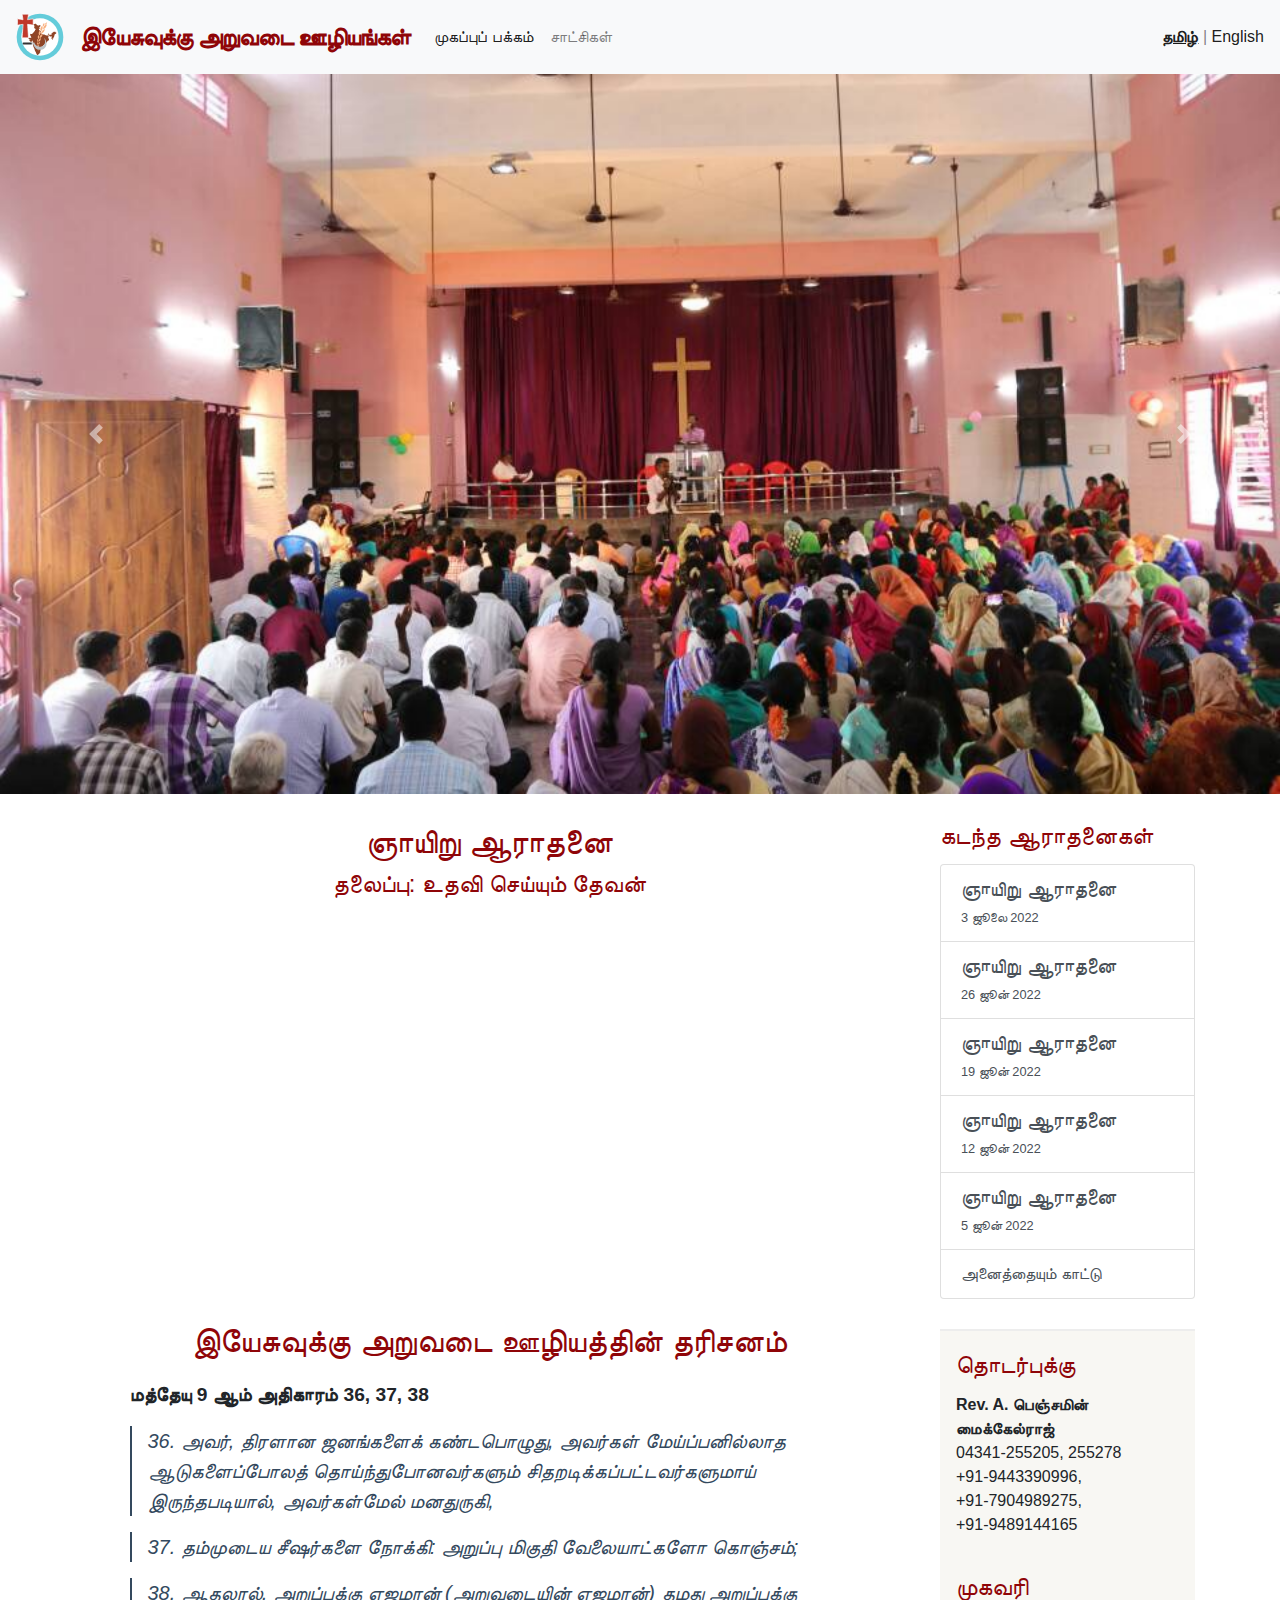
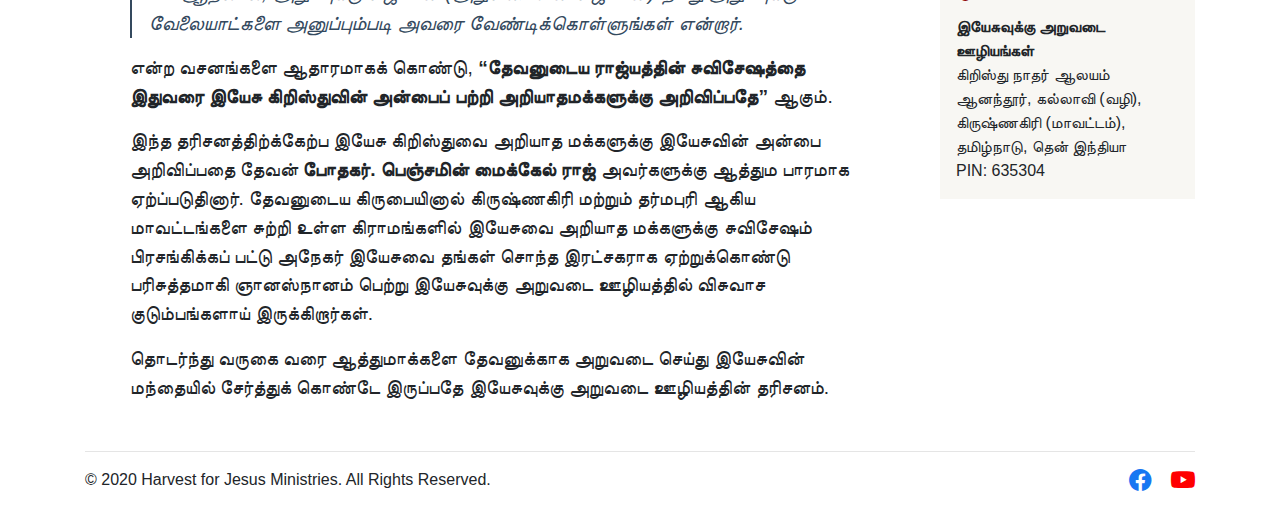
==== index.html @ 0d1222bb "Sunday Service" ====
<!DOCTYPE html>
<html lang="en">
	<head>
		<!-- Global site tag (gtag.js) - Google Analytics -->
		<script async src="https://www.googletagmanager.com/gtag/js?id=UA-161586996-2"></script>
		<script>
			window.dataLayer = window.dataLayer || [];
			function gtag() {
				dataLayer.push(arguments);
			}
			gtag("js", new Date());
			gtag("config", "UA-161586996-2");
		</script>
		<meta http-equiv="Content-Type" content="text/html; charset=utf-8" />
		<meta http-equiv="Cache-control" content="public" />
		<meta
			name="viewport"
			content="width=device-width, height=device-height, initial-scale=1.0, maximum-scale=1.0, user-scalable=0"
		/>
		<meta name="description" content="Harvest For Jesus Ministries." />
		<meta name="keywords" content="minimal game, html5 game, svg game" />
		<meta property="og:url" content="https://hfjministries.org" />
		<meta property="og:title" content="Harvest For Jesus Ministries" />
		<meta property="og:description" content="Harvest For Jesus Ministries." />
		<title>Harvest For Jesus Ministries</title>
		<link rel="stylesheet" href="/styles/bootstrap.min.css" />
		<script src="/scripts/jquery-3.4.1.slim.min.js"></script>
		<script src="/scripts/popper.min.js"></script>
		<script src="/scripts/bootstrap.min.js"></script>
		<link rel="stylesheet" href="/styles/style.css" />
		<link rel="stylesheet" href="/styles/icomoon/style.css" />
		<script defer src="/scripts/vue.min.js"></script>
		<script defer src="/scripts/script.js"></script>
	</head>

	<body>
		<section id="hfj-site">
			<nav id="navbar" class="navbar navbar-expand-lg navbar-light bg-light">
				<a class="navbar-brand" href="/">
					<img src="/assets/logo.svg" alt="Harvest For Jesus Ministries" />
				</a>
				<div id="sitename" class="d-none d-sm-block" v-if="lang === 'en'">
					Harvest For Jesus Ministries
				</div>
				<div id="sitename" class="d-none d-sm-block" v-if="lang === 'ta'">
					இயேசுவுக்கு அறுவடை ஊழியங்கள்
				</div>

				<button
					class="navbar-toggler"
					type="button"
					data-toggle="collapse"
					data-target="#navbarNav"
					aria-controls="navbarNav"
					aria-expanded="false"
					aria-label="Toggle navigation"
				>
					<span class="navbar-toggler-icon"></span>
				</button>
				<div class="collapse navbar-collapse" id="navbarNav">
					<ul class="navbar-nav mr-auto">
						<li class="nav-item active">
							<a class="nav-link" href="/" v-if="lang === 'ta'">முகப்புப் பக்கம்</a>
							<a class="nav-link" href="/" v-if="lang === 'en'">Home</a>
						</li>
						<li class="nav-item">
							<a class="nav-link" href="/testimonies.html" v-if="lang === 'ta'">சாட்சிகள்</a>
							<a class="nav-link" href="/testimonies.html" v-if="lang === 'en'">Testimonies</a>
						</li>
					</ul>
					<span class="navbar-text" id="langlinks">
						<a
							href="javascript:void(0)"
							v-bind:class="lang == 'ta' ? 'font-weight-bold' : 'text-decoration-none'"
							v-on:click="setLang('ta')"
							>தமிழ்</a
						>
						|
						<a
							href="javascript:void(0)"
							v-bind:class="lang == 'en' ? 'font-weight-bold' : 'text-decoration-none'"
							v-on:click="setLang('en')"
							>English</a
						>
					</span>
				</div>
			</nav>
			<section id="carousel">
				<div id="carouselExampleControls" class="carousel slide" data-ride="carousel">
					<div class="carousel-inner">
						<div class="carousel-item active">
							<img src="/photos/pic-1.jpg" class="d-block w-100" alt="..." />
						</div>
						<div class="carousel-item">
							<img src="/photos/pic-2.jpg" class="d-block w-100" alt="..." />
						</div>
						<div class="carousel-item">
							<img src="/photos/pic-3.jpg" class="d-block w-100" alt="..." />
						</div>
					</div>
					<a
						class="carousel-control-prev"
						href="#carouselExampleControls"
						role="button"
						data-slide="prev"
					>
						<span class="carousel-control-prev-icon" aria-hidden="true"></span>
						<span class="sr-only">Previous</span>
					</a>
					<a
						class="carousel-control-next"
						href="#carouselExampleControls"
						role="button"
						data-slide="next"
					>
						<span class="carousel-control-next-icon" aria-hidden="true"></span>
						<span class="sr-only">Next</span>
					</a>
				</div>
			</section>

			<section class="container">
				<div class="row">
					<div class="col-md-9">
						<div class="row">
							
						   <div class="col-md-12 text-center">
								<br />
								<h2 v-if="lang === 'ta'">ஞாயிறு ஆராதனை</h2>
								<h4 v-if="lang === 'ta'">
									தலைப்பு: உதவி செய்யும் தேவன்
								</h4>
								<!--<h4 v-if="lang === 'ta'">
									சாட்சி & செய்தி: சகோ. முகமத் ஏஜாஸ் 
								</h4>-->
								<h2 v-if="lang === 'en'">Sunday service</h2>
								<h4 v-if="lang === 'en'">
									Title: Helping God
								</h4>
								<!--<h4 v-if="lang === 'en'">
									Testimony & Message: Bro. Mohammed Ajhas
								</h4>-->
								<p></p>
								<iframe
									width="640"
									height="360"
									src="https://www.youtube.com/embed/OCFplspjfM0"
									frameborder="0"
									allow="accelerometer; autoplay; encrypted-media; gyroscope; picture-in-picture"
									allowfullscreen
								></iframe>
							</div>

						</div>
						<main id="intro">
							<div v-if="lang === 'ta'">
								<h2 class="text-center">
									இயேசுவுக்கு அறுவடை ஊழியத்தின் தரிசனம்
								</h2>
								<p>
									<strong>மத்தேயு 9 ஆம் அதிகாரம் 36, 37, 38</strong>
								</p>
								<blockquote class="blockquote">
									36. அவர், திரளான ஜனங்களைக் கண்டபொழுது, அவர்கள் மேய்ப்பனில்லாத ஆடுகளைப்போலத்
									தொய்ந்துபோனவர்களும் சிதறடிக்கப்பட்டவர்களுமாய் இருந்தபடியால், அவர்கள்மேல் மனதுருகி,
								</blockquote>
								<blockquote class="blockquote">
									37. தம்முடைய சீஷர்களை நோக்கி: அறுப்பு மிகுதி வேலையாட்களோ கொஞ்சம்;
								</blockquote>
								<blockquote class="blockquote">
									38. ஆதலால், அறுப்புக்கு எஜமான் (அறுவடையின் எஜமான்) தமது அறுப்புக்கு வேலையாட்களை
									அனுப்பும்படி அவரை வேண்டிக்கொள்ளுங்கள் என்றார்.
								</blockquote>
								<p>
									என்ற வசனங்களை ஆதாரமாகக் கொண்டு,
									<strong
										>“தேவனுடைய ராஜ்யத்தின் சுவிசேஷத்தை இதுவரை இயேசு கிறிஸ்துவின் அன்பைப் பற்றி
										அறியாதமக்களுக்கு அறிவிப்பதே”</strong
									>
									ஆகும்.
								</p>
								<p>
									இந்த தரிசனத்திற்க்கேற்ப இயேசு கிறிஸ்துவை அறியாத மக்களுக்கு இயேசுவின் அன்பை
									அறிவிப்பதை தேவன்
									<strong>போதகர். பெஞ்சமின் மைக்கேல் ராஜ்</strong>
									அவர்களுக்கு ஆத்தும பாரமாக ஏற்ப்படுதினார். தேவனுடைய கிருபையினால் கிருஷ்ணகிரி
									மற்றும் தர்மபுரி ஆகிய மாவட்டங்களை சுற்றி உள்ள கிராமங்களில் இயேசுவை அறியாத
									மக்களுக்கு சுவிசேஷம் பிரசங்கிக்கப் பட்டு அநேகர் இயேசுவை தங்கள் சொந்த இரட்சகராக
									ஏற்றுக்கொண்டு பரிசுத்தமாகி ஞானஸ்நானம் பெற்று இயேசுவுக்கு அறுவடை ஊழியத்தில் விசுவாச
									குடும்பங்களாய் இருக்கிறார்கள்.
								</p>
								<p>
									தொடர்ந்து வருகை வரை ஆத்துமாக்களை தேவனுக்காக அறுவடை செய்து இயேசுவின் மந்தையில்
									சேர்த்துக் கொண்டே இருப்பதே இயேசுவுக்கு அறுவடை ஊழியத்தின் தரிசனம்.
								</p>
							</div>
							<div v-if="lang === 'en'">
								<h2 class="text-center">
									Vision of Harvest for Jesus Ministries
								</h2>
								<p>
									Harvest for Jesus Ministries was started with a vision
									<strong
										>“To preach the Gospel of Lord’s Kingdom to the people who don’t know about
										Christ and his Love”</strong
									>
									based on the verses in
									<strong><i>Matthew Chapter 9 : 36, 37 and 38</i></strong>
								</p>
								<blockquote class="blockquote">
									36. When he saw the crowds, he had compassion on them, because they were harassed
									and helpless, like sheep without a shepherd.
								</blockquote>
								<blockquote class="blockquote">
									37. Then he said to his disciples, “The harvest is plentiful but the workers are
									few.
								</blockquote>
								<blockquote class="blockquote">
									38. Ask the Lord of the harvest, therefore, to send out workers into his harvest
									field.
								</blockquote>
								<p>
									According to the vision, God has filled
									<strong>Pastor. Rev. A. Benjamine Michael Raj</strong>
									with a burden to preach the gospel to the people, who have never heard about
									Christ’s Love. By the pure grace of God, the gospel is preached to the people in
									the surrounding villages of Krishnagiri and Dharmapuri districts. Many people who
									do not know Jesus Christ have now accepted Jesus Christ as their Saviour and also
									getting cleansed, baptized and brought into the congregation of Harvest for Jesus
									Ministries.
								</p>
								<p>
									Till Jesus comes, souls will be harvested and brought into the Herd of Christ.
								</p>
							</div>
						</main>
					</div>

					<div class="col-md-3">
						<br />
						<section id="sermons">
							<div class="row">
								<div class="col-12">
									<h4 style="margin-bottom: 10px;" v-if="lang=='ta'">
										கடந்த ஆராதனைகள்
									</h4>
									<h4 style="margin-bottom: 10px;" v-if="lang=='en'">
										Past sermons
									</h4>
									<div class="list-group">
										<a
											v-bind:href="'https://www.youtube.com/watch?v='+pastService.youtubeKey"
											target="_blank"
											class="list-group-item list-group-item-action"
											v-for="(pastService, i) in pastServices"
											v-bind:key="i"
										>
											<div class="d-flex w-100 justify-content-between">
												<h5 class="mb-1" v-html="pastService.title[lang]"></h5>
											</div>
											<small v-html="pastService.date[lang]"></small>
										</a>
										<a
											href="https://www.youtube.com/channel/UCt3MnMMw8g1g-JxXCQyCy6g/videos"
											target="_blank"
											class="list-group-item list-group-item-action"
											v-if="lang=='en'"
										>
											<div class="d-flex w-100 justify-content-between">
												Show All
											</div>
										</a>

										<a
											href="https://www.youtube.com/channel/UCt3MnMMw8g1g-JxXCQyCy6g/videos"
											target="_blank"
											class="list-group-item list-group-item-action"
											v-if="lang=='ta'"
										>
											<div class="d-flex w-100 justify-content-between">அனைத்தையும் காட்டு</div>
										</a>
									</div>
								</div>
							</div>
						</section>

						<section id="contact" v-if="lang=='ta'">
							<div class="row">
								<div class="col-12">
									<div class="pad">
										<h4 style="margin-bottom: 10px;">
											தொடர்புக்கு
										</h4>
										<div>
											<strong>Rev. A. பெஞ்சமின் மைக்கேல்ராஜ்</strong><br />
											04341-255205, 255278<br />
											+91-9443390996, <br />
											+91-7904989275,<br />
											+91-9489144165<br />
										</div>
									</div>
								</div>
							</div>
							<div class="row">
								<div class="col-12">
									<div class="pad">
										<h4 style="margin-bottom: 10px;">
											முகவரி
										</h4>
										<strong>இயேசுவுக்கு அறுவடை ஊழியங்கள்</strong>
										<div>கிறிஸ்து நாதர் ஆலயம்</div>
										<div>
											ஆனந்தூர், கல்லாவி (வழி), கிருஷ்ணகிரி (மாவட்டம்),
											<br />தமிழ்நாடு, தென் இந்தியா<br />
											PIN: 635304
										</div>
									</div>
								</div>
							</div>
						</section>

						<section id="contact" v-if="lang=='en'">
							<div class="row">
								<div class="col-12">
									<div class="pad">
										<h4 style="margin-bottom: 10px;">
											Contact
										</h4>
										<div>
											<strong>Rev. A. Benjamine Michael Raj</strong><br />
											04341-255205, 255278<br />
											+91-9443390996, <br />
											+91-7904989275,<br />
											+91-9489144165<br />
										</div>
									</div>
								</div>
							</div>
							<div class="row">
								<div class="col-12">
									<div class="pad">
										<h4 style="margin-bottom: 10px;">
											Address
										</h4>
										<strong>Harvest for Jesus Ministries</strong>
										<div>Christ church,</div>
										<div>
											Church street, Anandur, Kallavi (via), Krishnagiri (district),
											<br />Tamil Nadu, South India<br />
											PIN: 635304
										</div>
									</div>
								</div>
							</div>
						</section>
					</div>
				</div>
			</section>
			<footer class="container">
				<hr />
				<div class="row">
					<div class="col-md-9">
						&copy; 2020 Harvest for Jesus Ministries. All Rights Reserved.
					</div>
					<div id="socialicons" class="col-md-3 text-right">
						<a href="https://www.facebook.com/HFJCHURCH/" target="_blank"
							><span class="icon-facebook"></span
						></a>
						<a href="https://www.youtube.com/channel/UCt3MnMMw8g1g-JxXCQyCy6g" target="_blank"
							><span class="icon-youtube"></span
						></a>
					</div>
				</div>
				<br />
			</footer>
		</section>
	</body>
</html>
---- styles/style.css ----
h1,
h2,
h3,
h4 {
    font-family: 'Roboto Condensed', sans-serif;
    margin: 0px 1rem 0px 0px;
    color: #8f0508;
    font-weight: normal;
    line-height: 1.5;
}

nav#navbar .navbar-brand {}

nav#navbar #sitename {
    font-size: 24px;
    line-height: 1;
    font-family: 'Roboto Condensed', sans-serif;
    text-transform: uppercase;
    margin: 0px 1rem 0px 0px;
    font-weight: bold;
    color: #8f0508;
    letter-spacing: -1px;
}

nav#navbar .navbar-brand img {
    width: 48px;
}

#langlinks a {
    text-decoration: underline;
}

#live {
    width: 100%;
    max-width: 640px;
    margin: 2rem auto;
}

#intro {
    width: 100%;
    max-width: 768px;
    margin: 2rem auto;
    font-size: 1.2rem;
    line-height: 1.5;
}

#intro p {
    margin: 1rem;
}

#contact {
    width: 100%;
    max-width: 768px;
    margin: 2rem auto;
    background-color: #f8f7f3;
    box-shadow: 0 -2px 0 rgba(0, 0, 0, 0.07);
}


#header #logo {
    float: left;
    margin: 10px;
}


.ytlink {
    width: 100%;
    display: block;
    margin: auto;
}

.ytlink img {
    width: 100%;
}

.d-block.w-100 {
    height: 80vh;
    object-fit: cover;
}

.blockquote {
    border-left: 2px solid #34495e;
    color: #34495e;
    margin: 1rem;
    padding: 0px 1rem;
    font-style: italic;
}

.pad {
    padding: 1rem;
    box-sizing: border-box;
}

#socialicons a {
    font-size: 1.5rem;
    line-height: 0;
    margin-left: 1rem;
    text-decoration: none;
}

#socialicons .icon-facebook {
    font-size: 1.4rem;
}

#testimonies .media img {
    width: 100%;
    max-width: 144px;
}
---- styles/icomoon/style.css ----
@font-face {
  font-family: 'icomoon';
  src:  url('fonts/icomoon.eot?t87hnt');
  src:  url('fonts/icomoon.eot?t87hnt#iefix') format('embedded-opentype'),
    url('fonts/icomoon.ttf?t87hnt') format('truetype'),
    url('fonts/icomoon.woff?t87hnt') format('woff'),
    url('fonts/icomoon.svg?t87hnt#icomoon') format('svg');
  font-weight: normal;
  font-style: normal;
  font-display: block;
}

[class^="icon-"], [class*=" icon-"] {
  /* use !important to prevent issues with browser extensions that change fonts */
  font-family: 'icomoon' !important;
  speak: none;
  font-style: normal;
  font-weight: normal;
  font-variant: normal;
  text-transform: none;
  line-height: 1;

  /* Better Font Rendering =========== */
  -webkit-font-smoothing: antialiased;
  -moz-osx-font-smoothing: grayscale;
}

.icon-facebook:before {
  content: "\e904";
  color: #1877f2;
}
.icon-youtube:before {
  content: "\e907";
  color: #f00;
}
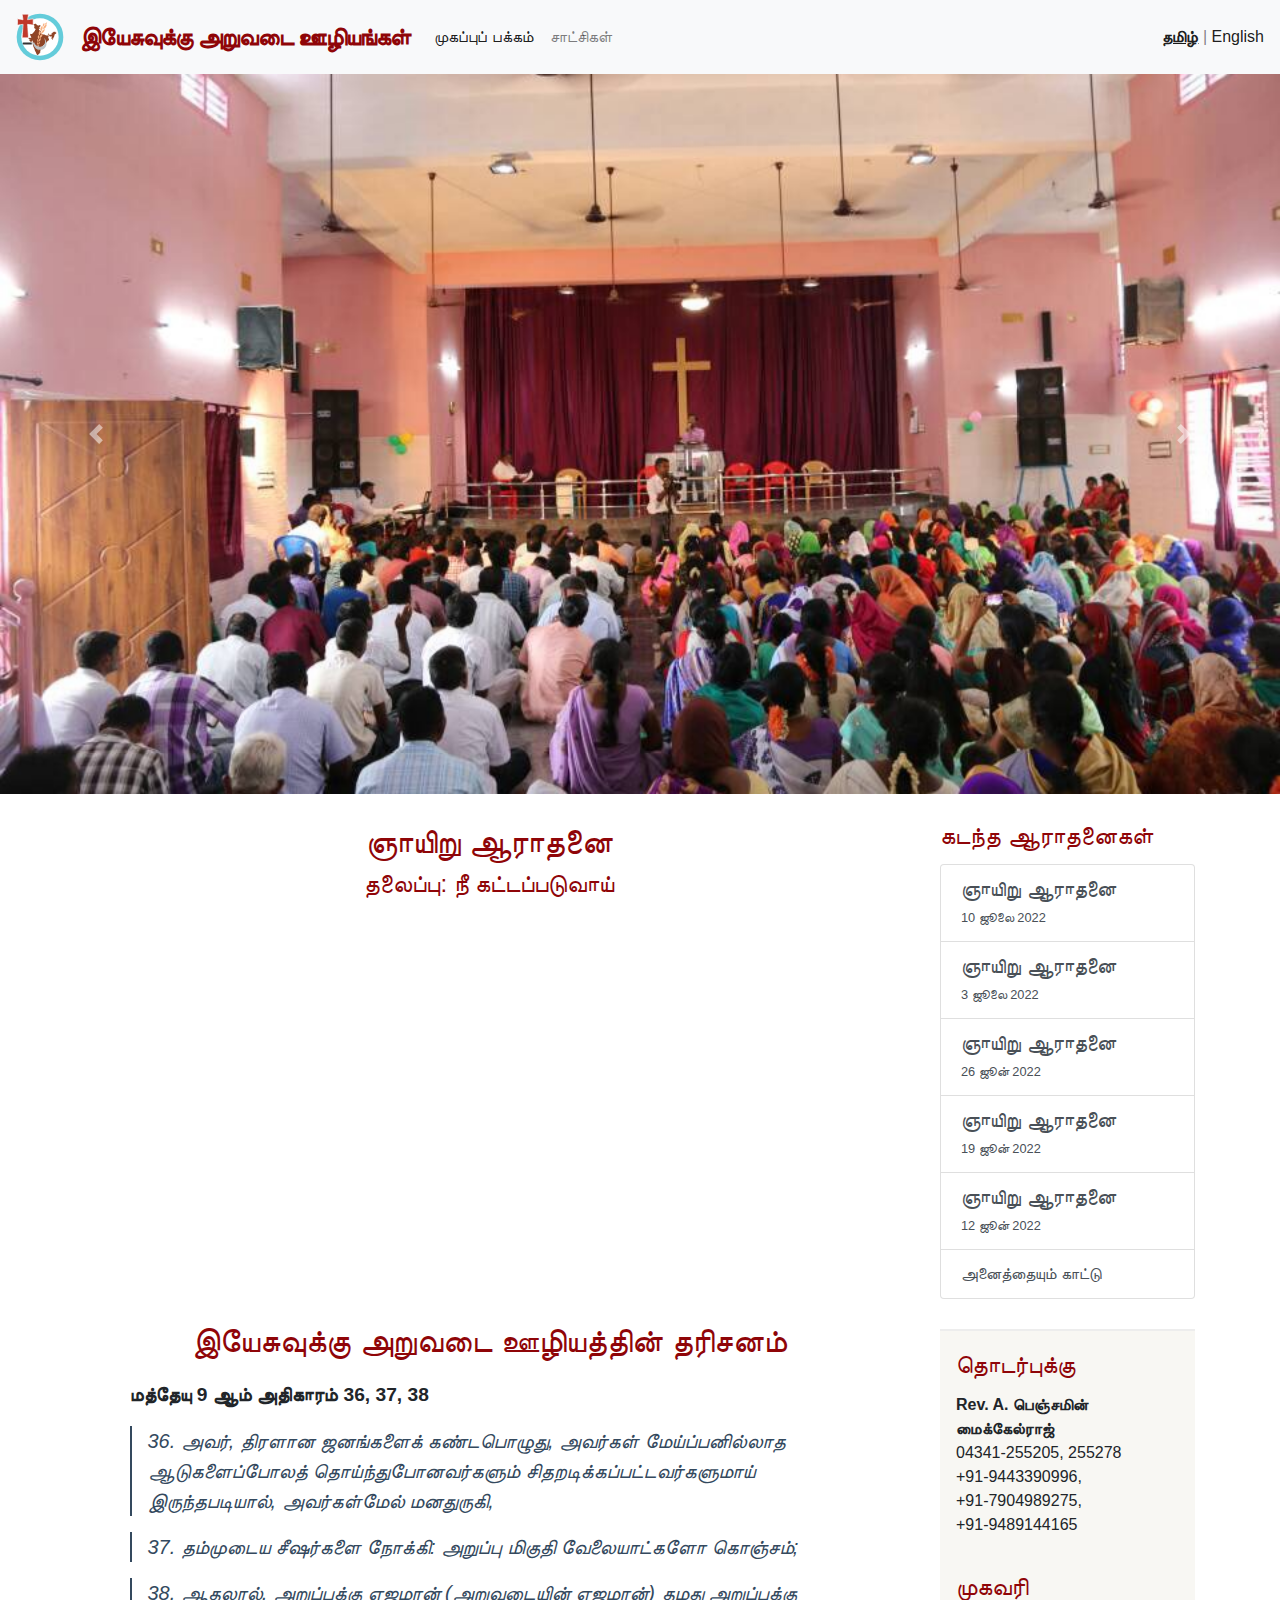
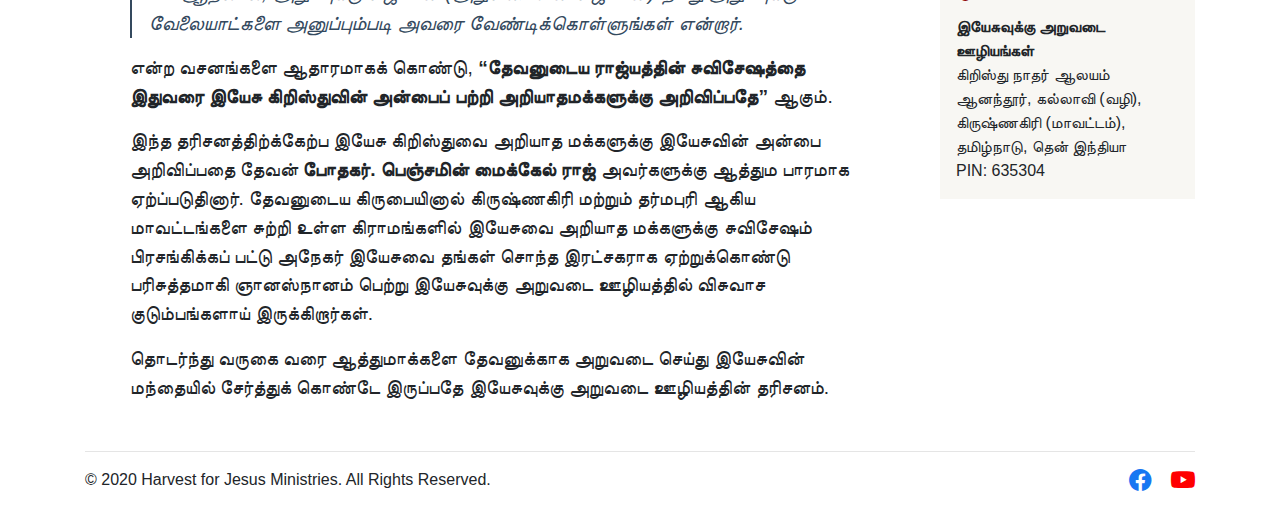
==== commit da8ecb36: "sunday service" ====
--- a/index.html
+++ b/index.html
@@ -128,14 +128,14 @@
 								<br />
 								<h2 v-if="lang === 'ta'">ஞாயிறு ஆராதனை</h2>
 								<h4 v-if="lang === 'ta'">
-									தலைப்பு: உதவி செய்யும் தேவன்
+									தலைப்பு: நீ கட்டப்படுவாய்
 								</h4>
 								<!--<h4 v-if="lang === 'ta'">
 									சாட்சி & செய்தி: சகோ. முகமத் ஏஜாஸ் 
 								</h4>-->
 								<h2 v-if="lang === 'en'">Sunday service</h2>
 								<h4 v-if="lang === 'en'">
-									Title: Helping God
+									Title: You will be built
 								</h4>
 								<!--<h4 v-if="lang === 'en'">
 									Testimony & Message: Bro. Mohammed Ajhas
@@ -144,7 +144,7 @@
 								<iframe
 									width="640"
 									height="360"
-									src="https://www.youtube.com/embed/OCFplspjfM0"
+									src="https://www.youtube.com/embed/w-idpbefeeI"
 									frameborder="0"
 									allow="accelerometer; autoplay; encrypted-media; gyroscope; picture-in-picture"
 									allowfullscreen
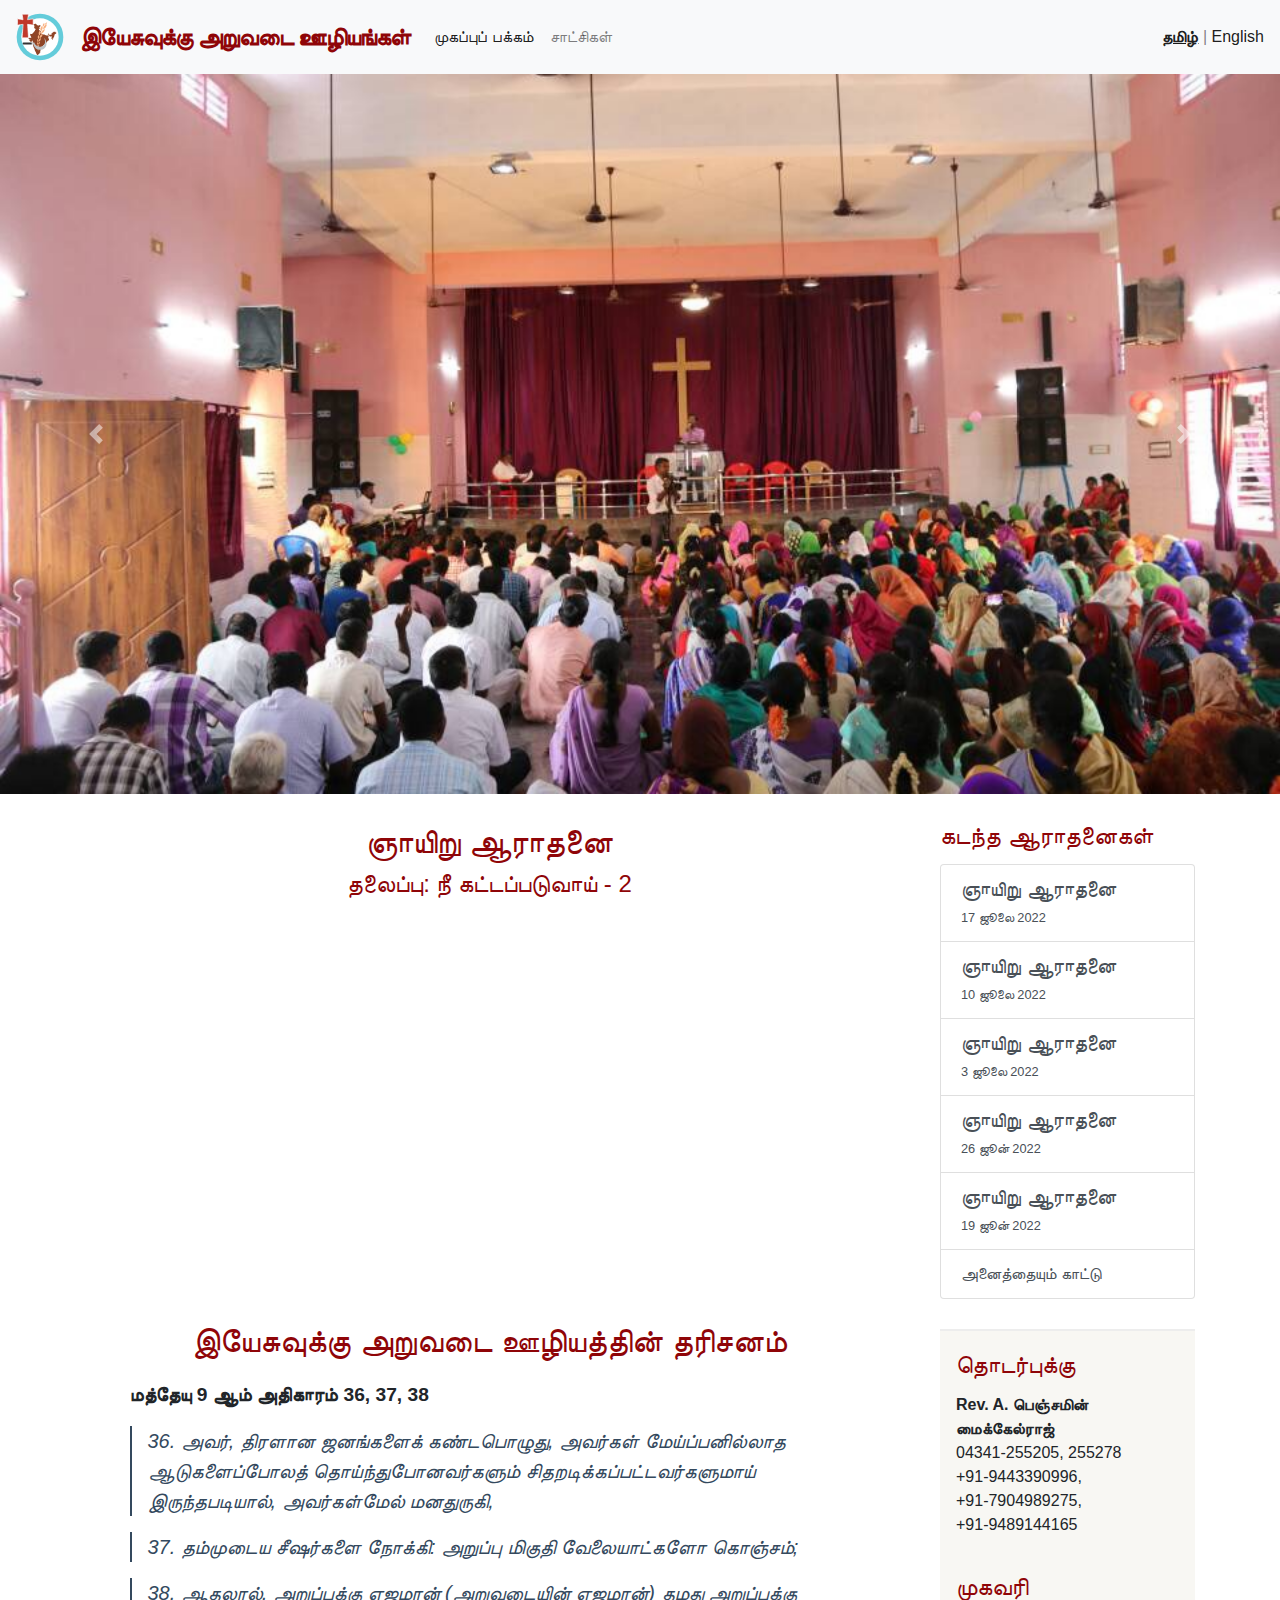
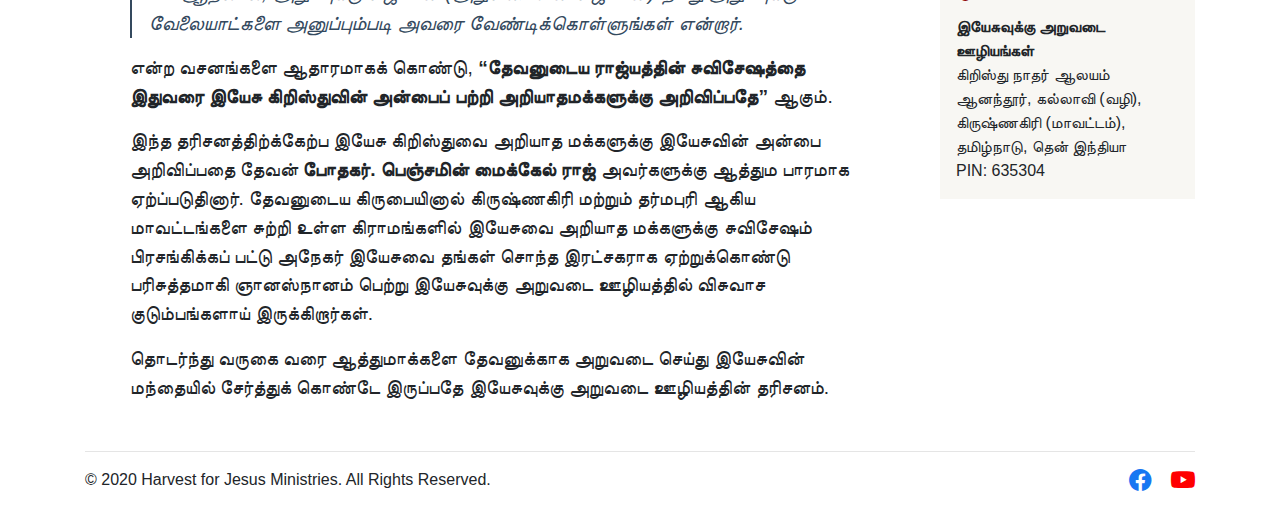
==== commit 0cce501e: "Sunday service" ====
--- a/index.html
+++ b/index.html
@@ -128,14 +128,14 @@
 								<br />
 								<h2 v-if="lang === 'ta'">ஞாயிறு ஆராதனை</h2>
 								<h4 v-if="lang === 'ta'">
-									தலைப்பு: நீ கட்டப்படுவாய்
+									தலைப்பு: நீ கட்டப்படுவாய் - 2
 								</h4>
 								<!--<h4 v-if="lang === 'ta'">
 									சாட்சி & செய்தி: சகோ. முகமத் ஏஜாஸ் 
 								</h4>-->
 								<h2 v-if="lang === 'en'">Sunday service</h2>
 								<h4 v-if="lang === 'en'">
-									Title: You will be built
+									Title: You will be built - 2
 								</h4>
 								<!--<h4 v-if="lang === 'en'">
 									Testimony & Message: Bro. Mohammed Ajhas
@@ -144,7 +144,7 @@
 								<iframe
 									width="640"
 									height="360"
-									src="https://www.youtube.com/embed/w-idpbefeeI"
+									src="https://www.youtube.com/embed/Wc5QNMZHRpY"
 									frameborder="0"
 									allow="accelerometer; autoplay; encrypted-media; gyroscope; picture-in-picture"
 									allowfullscreen
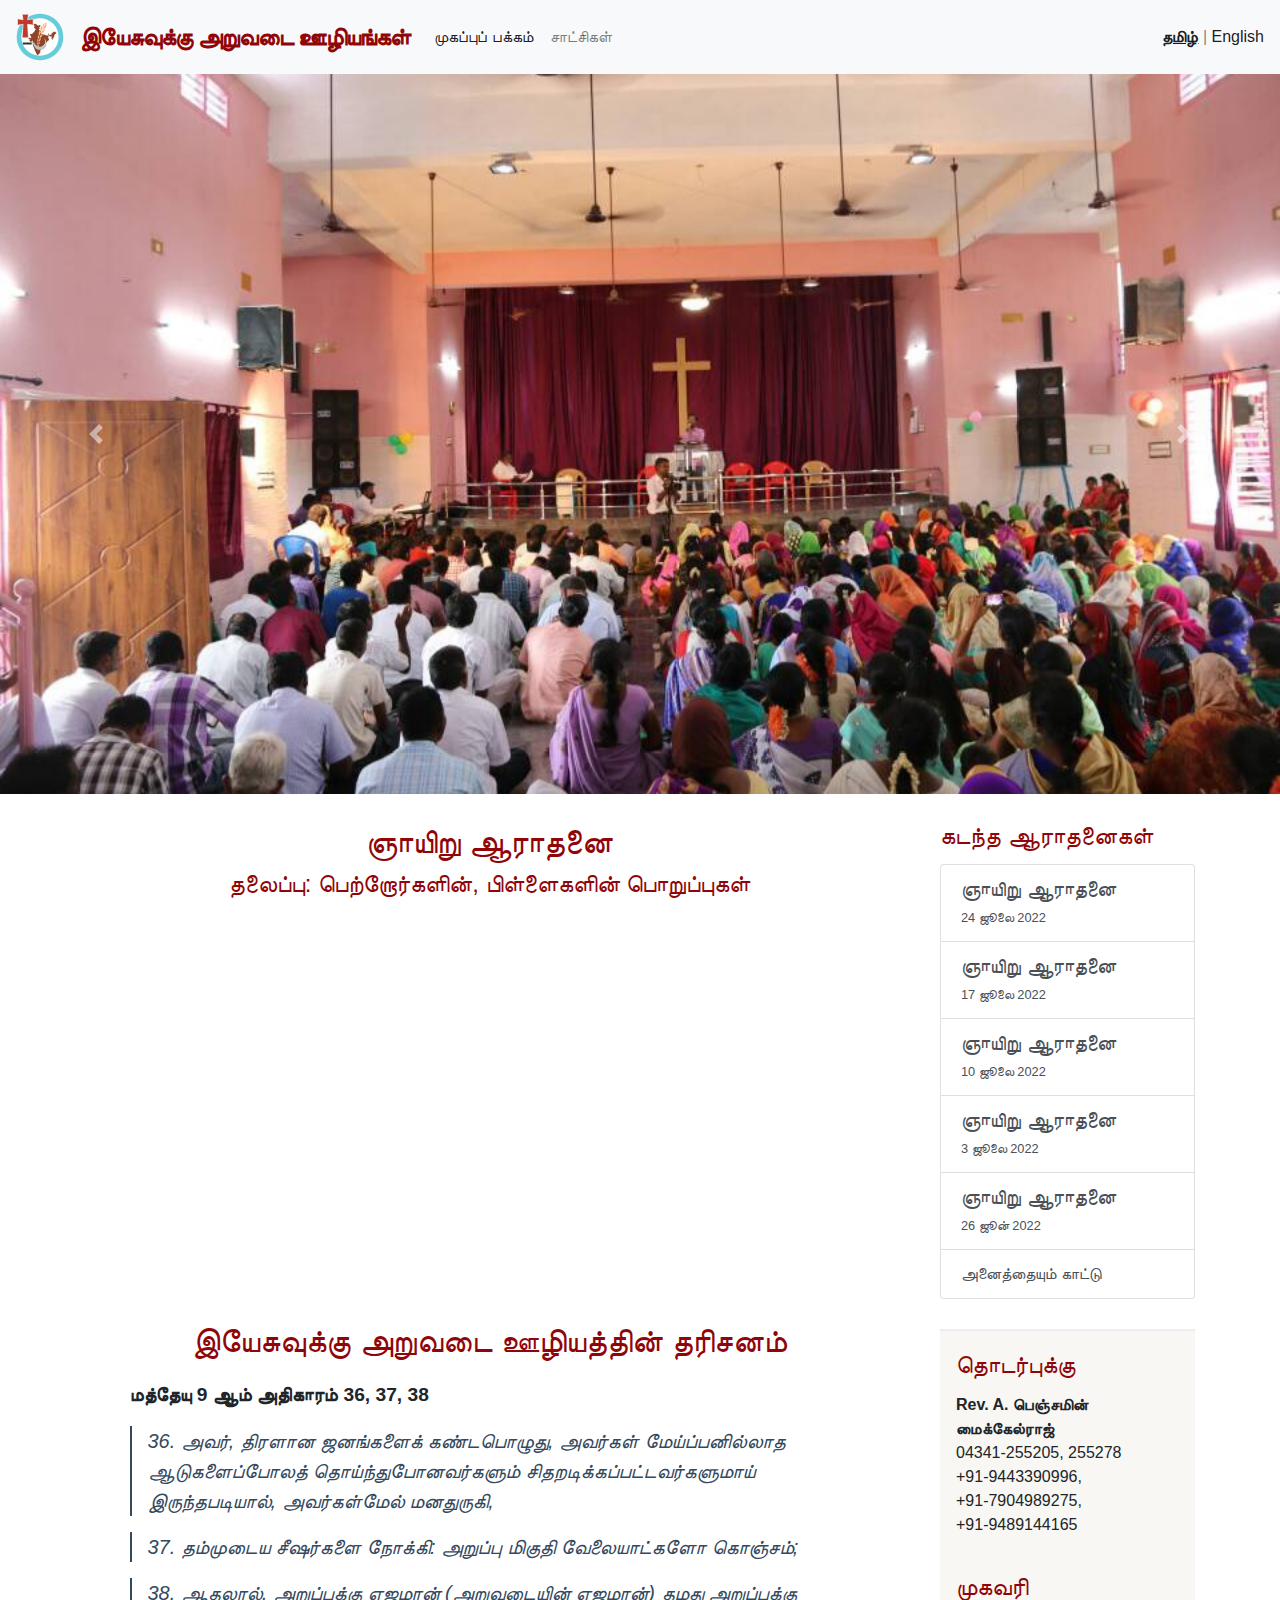
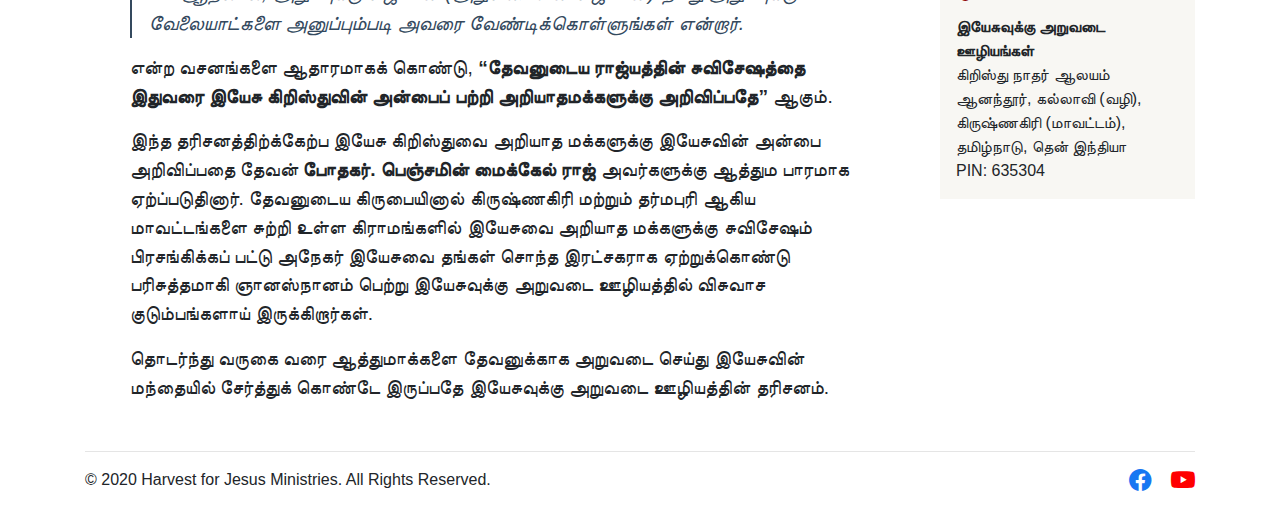
==== commit a73d394b: "publishing sunday service" ====
--- a/index.html
+++ b/index.html
@@ -128,14 +128,14 @@
 								<br />
 								<h2 v-if="lang === 'ta'">ஞாயிறு ஆராதனை</h2>
 								<h4 v-if="lang === 'ta'">
-									தலைப்பு: நீ கட்டப்படுவாய் - 2
+									தலைப்பு: பெற்றோர்களின், பிள்ளைகளின் பொறுப்புகள்
 								</h4>
 								<!--<h4 v-if="lang === 'ta'">
 									சாட்சி & செய்தி: சகோ. முகமத் ஏஜாஸ் 
 								</h4>-->
 								<h2 v-if="lang === 'en'">Sunday service</h2>
 								<h4 v-if="lang === 'en'">
-									Title: You will be built - 2
+									Title: Responsibilities of parents and children
 								</h4>
 								<!--<h4 v-if="lang === 'en'">
 									Testimony & Message: Bro. Mohammed Ajhas
@@ -144,7 +144,7 @@
 								<iframe
 									width="640"
 									height="360"
-									src="https://www.youtube.com/embed/Wc5QNMZHRpY"
+									src="https://www.youtube.com/embed/eGuDRvx-128"
 									frameborder="0"
 									allow="accelerometer; autoplay; encrypted-media; gyroscope; picture-in-picture"
 									allowfullscreen
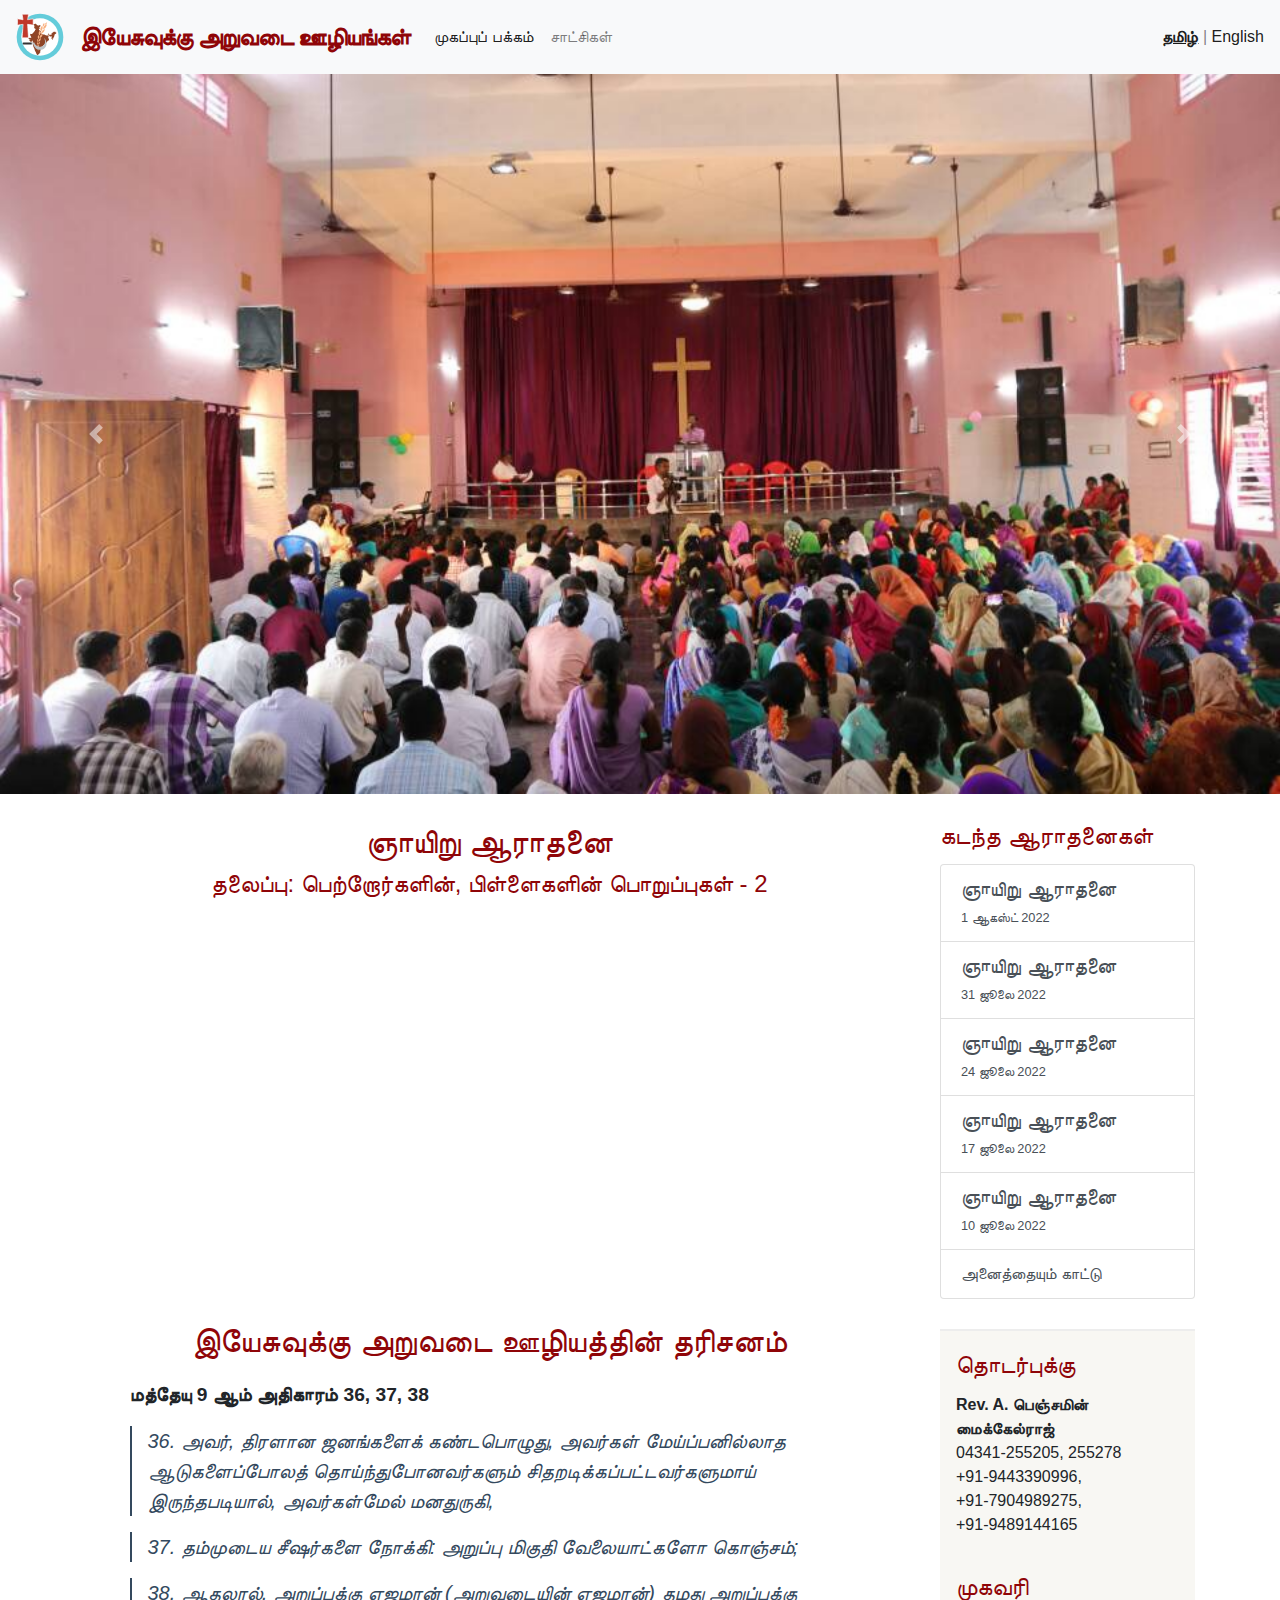
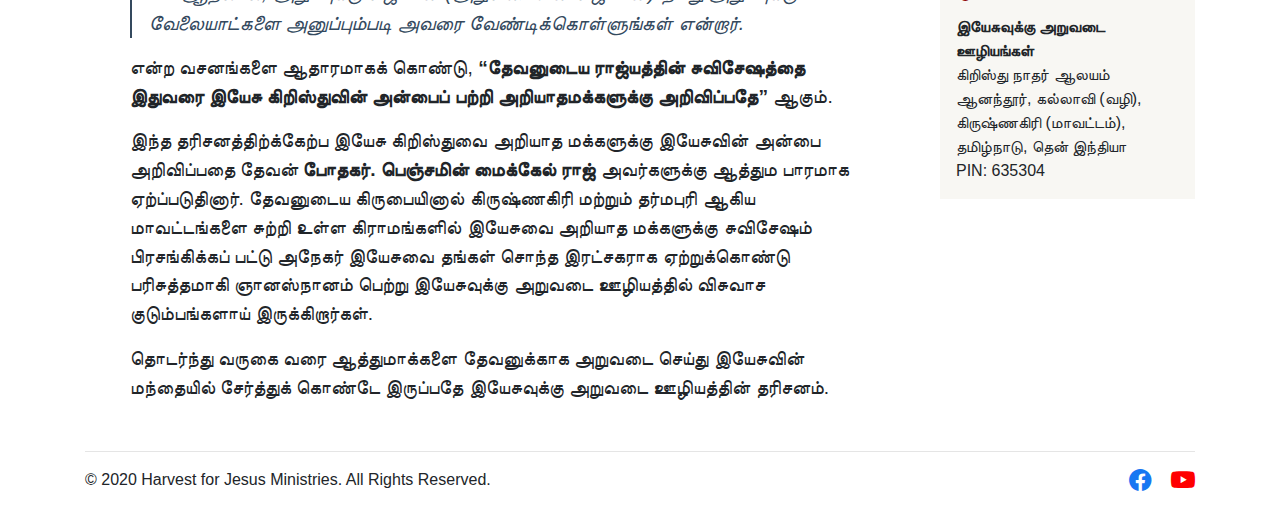
==== commit 3e008597: "sunday service" ====
--- a/index.html
+++ b/index.html
@@ -128,14 +128,14 @@
 								<br />
 								<h2 v-if="lang === 'ta'">ஞாயிறு ஆராதனை</h2>
 								<h4 v-if="lang === 'ta'">
-									தலைப்பு: பெற்றோர்களின், பிள்ளைகளின் பொறுப்புகள்
+									தலைப்பு: பெற்றோர்களின், பிள்ளைகளின் பொறுப்புகள் - 2
 								</h4>
 								<!--<h4 v-if="lang === 'ta'">
 									சாட்சி & செய்தி: சகோ. முகமத் ஏஜாஸ் 
 								</h4>-->
 								<h2 v-if="lang === 'en'">Sunday service</h2>
 								<h4 v-if="lang === 'en'">
-									Title: Responsibilities of parents and children
+									Title: Responsibilities of parents and children - 2
 								</h4>
 								<!--<h4 v-if="lang === 'en'">
 									Testimony & Message: Bro. Mohammed Ajhas
@@ -144,7 +144,7 @@
 								<iframe
 									width="640"
 									height="360"
-									src="https://www.youtube.com/embed/eGuDRvx-128"
+									src="https://www.youtube.com/embed/PbwHmxh4194"
 									frameborder="0"
 									allow="accelerometer; autoplay; encrypted-media; gyroscope; picture-in-picture"
 									allowfullscreen
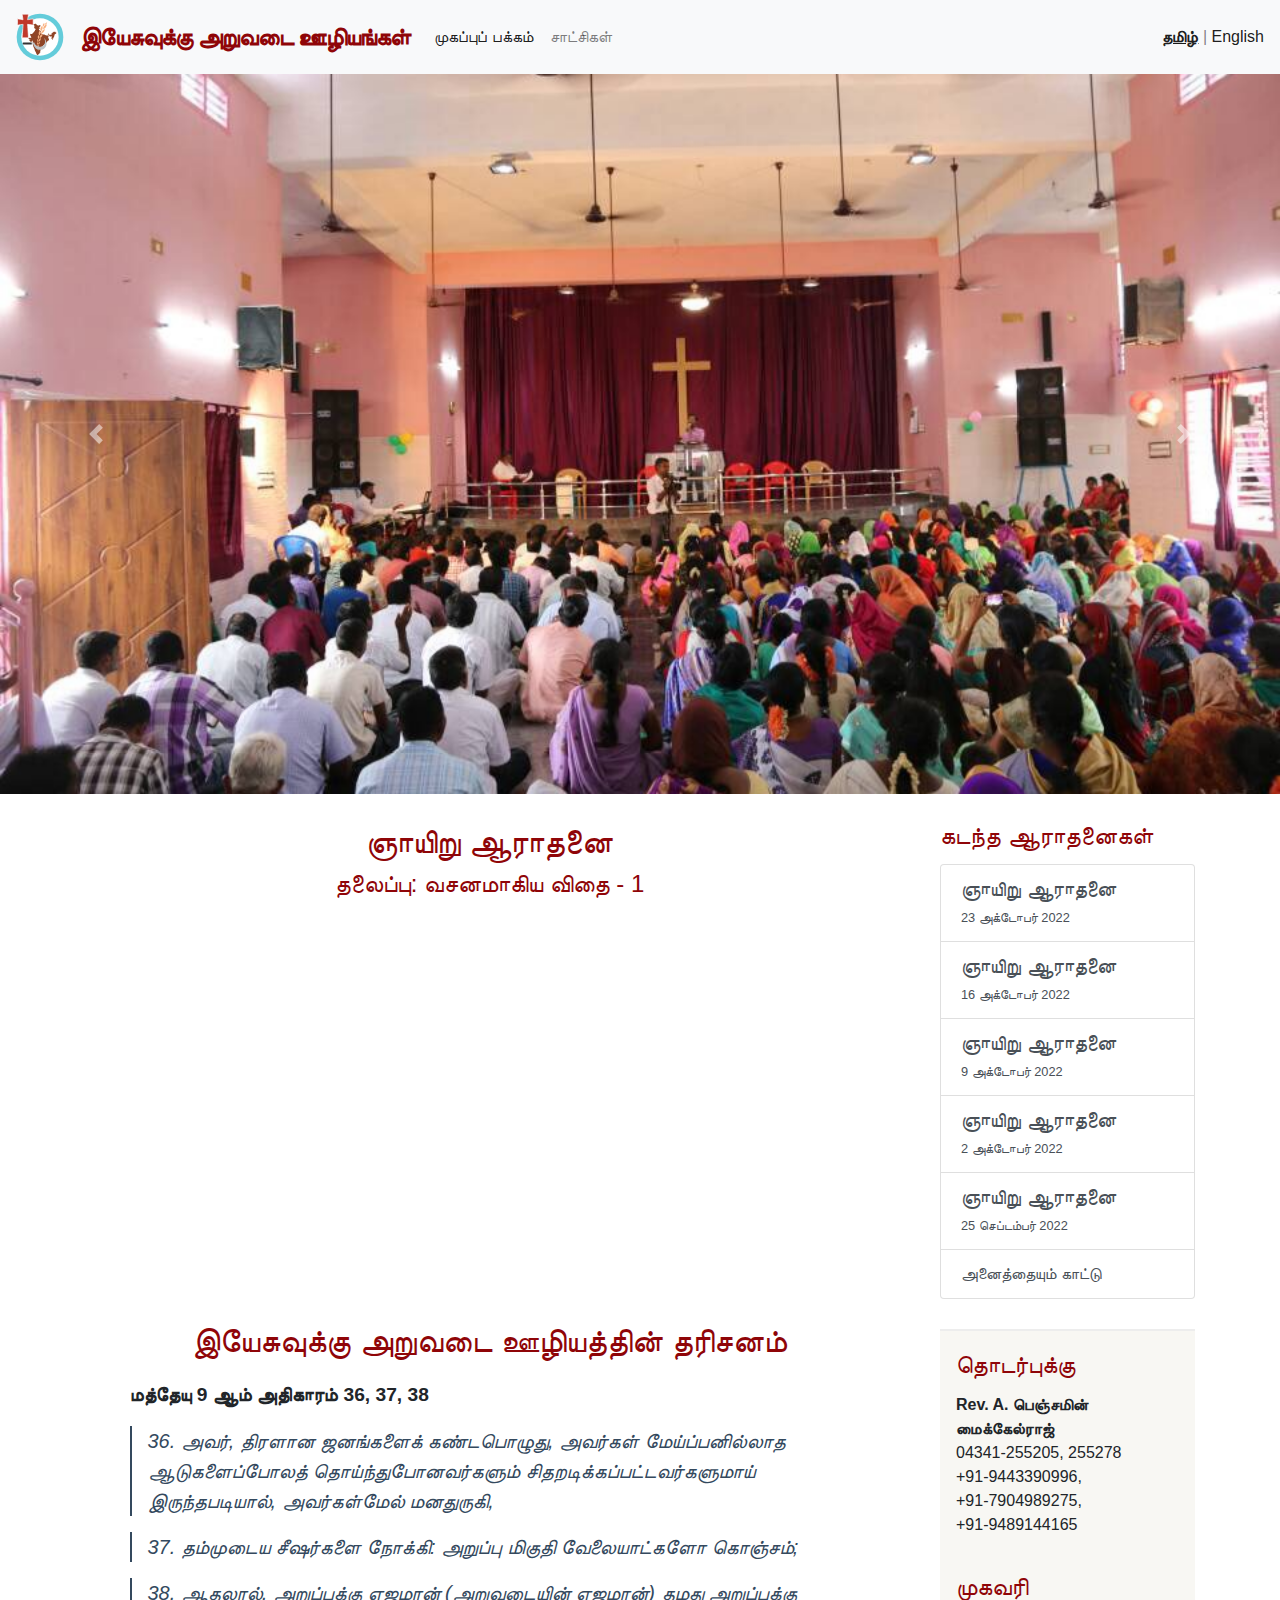
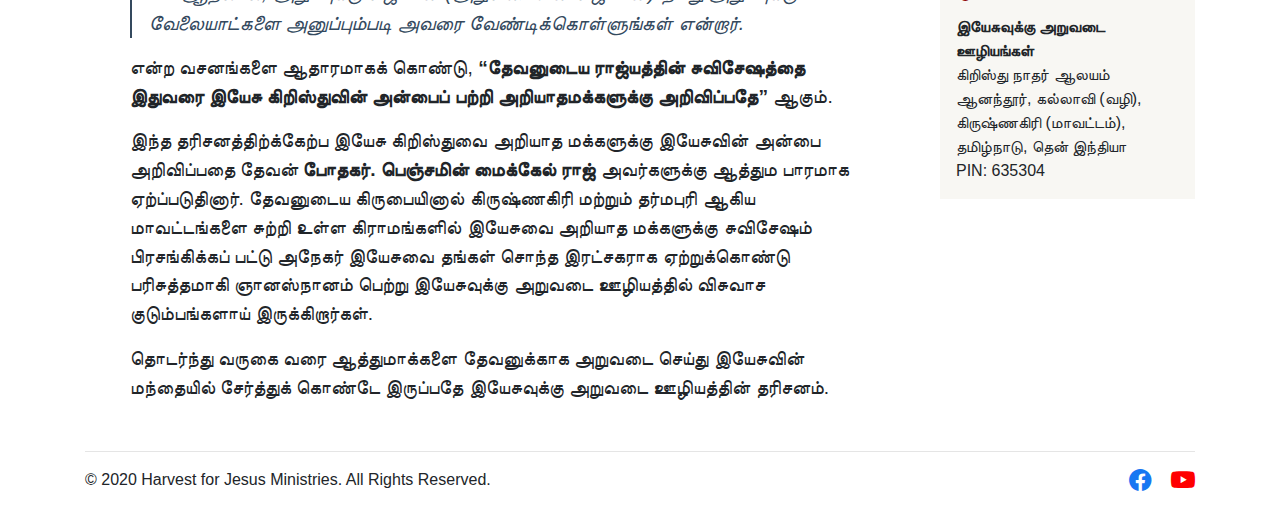
==== commit cfa2a901: "Sunday Service 13 Nov" ====
--- a/index.html
+++ b/index.html
@@ -128,14 +128,14 @@
 								<br />
 								<h2 v-if="lang === 'ta'">ஞாயிறு ஆராதனை</h2>
 								<h4 v-if="lang === 'ta'">
-									தலைப்பு: பெற்றோர்களின், பிள்ளைகளின் பொறுப்புகள் - 2
+									தலைப்பு: வசனமாகிய விதை - 1
 								</h4>
 								<!--<h4 v-if="lang === 'ta'">
 									சாட்சி & செய்தி: சகோ. முகமத் ஏஜாஸ் 
 								</h4>-->
 								<h2 v-if="lang === 'en'">Sunday service</h2>
 								<h4 v-if="lang === 'en'">
-									Title: Responsibilities of parents and children - 2
+									Title: Seed, the word of God - 1
 								</h4>
 								<!--<h4 v-if="lang === 'en'">
 									Testimony & Message: Bro. Mohammed Ajhas
@@ -144,7 +144,7 @@
 								<iframe
 									width="640"
 									height="360"
-									src="https://www.youtube.com/embed/PbwHmxh4194"
+									src="https://www.youtube.com/embed/Od-62CNw-SA"
 									frameborder="0"
 									allow="accelerometer; autoplay; encrypted-media; gyroscope; picture-in-picture"
 									allowfullscreen
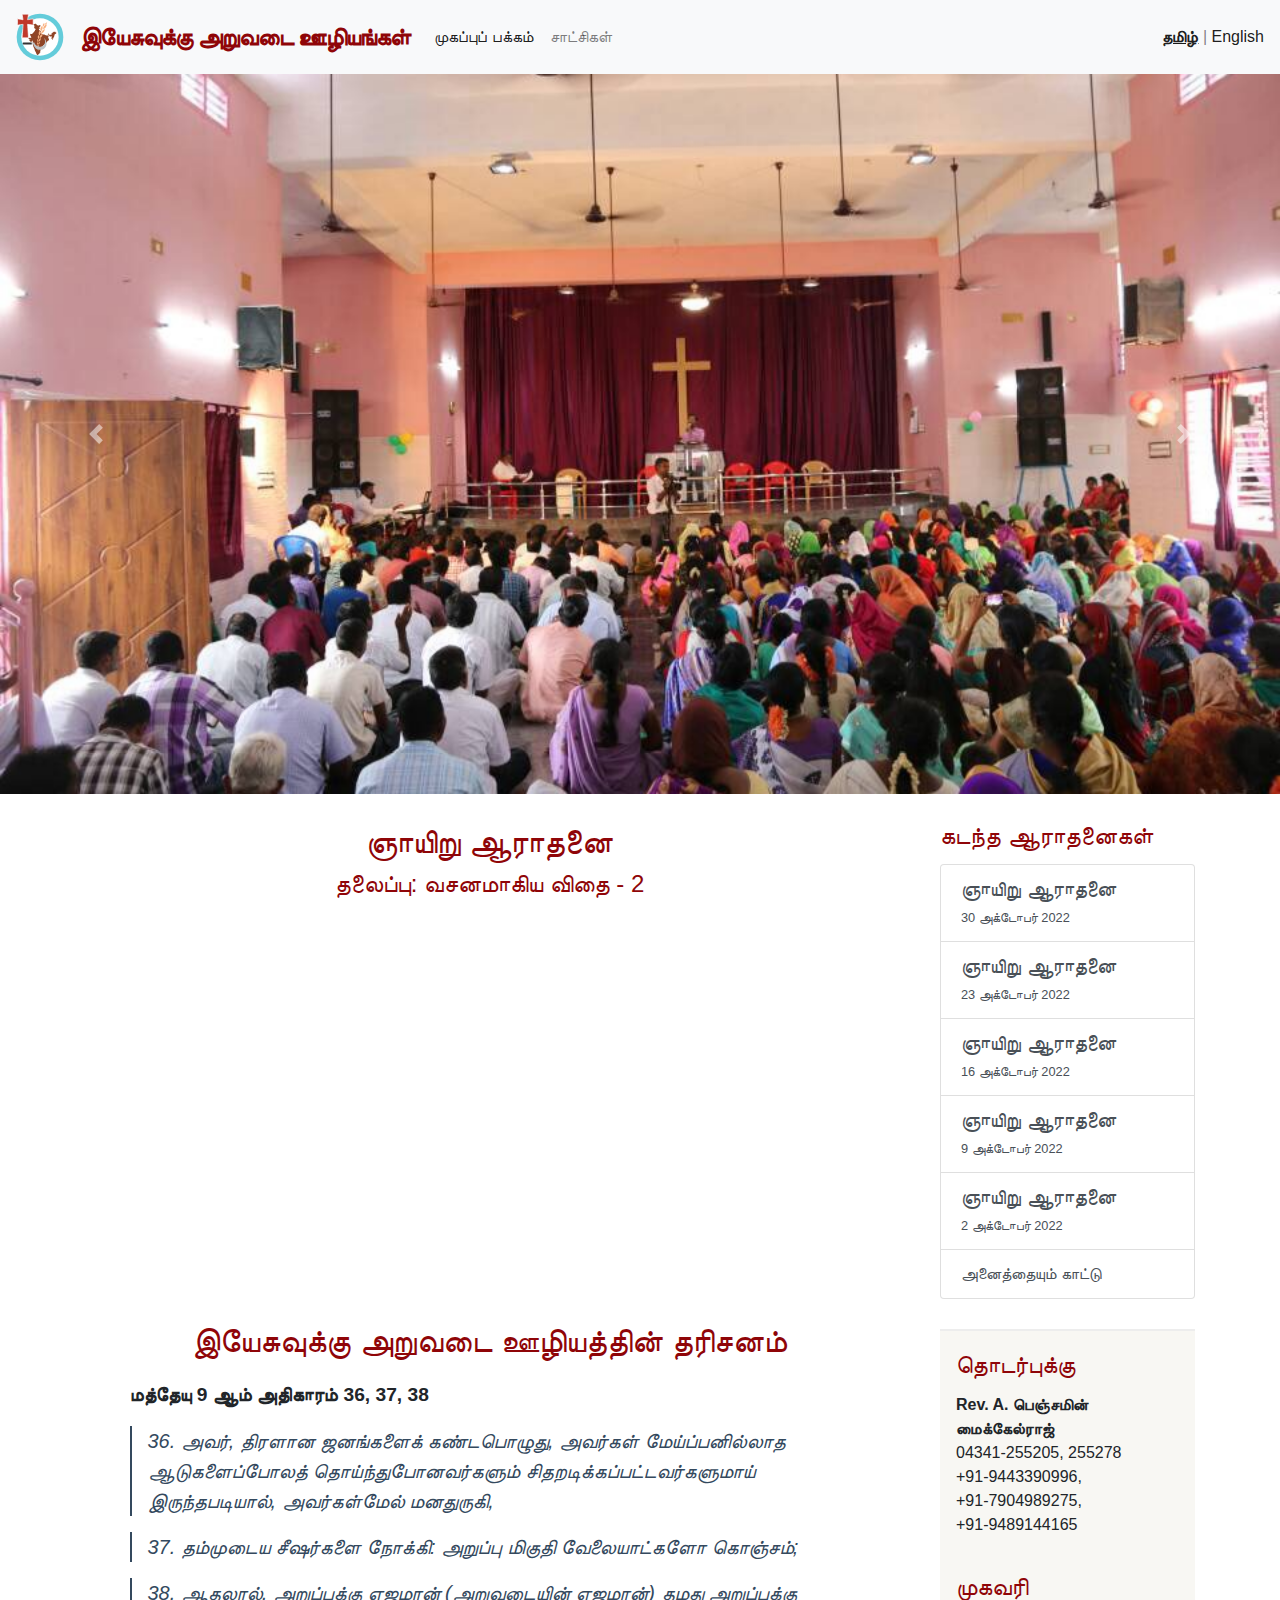
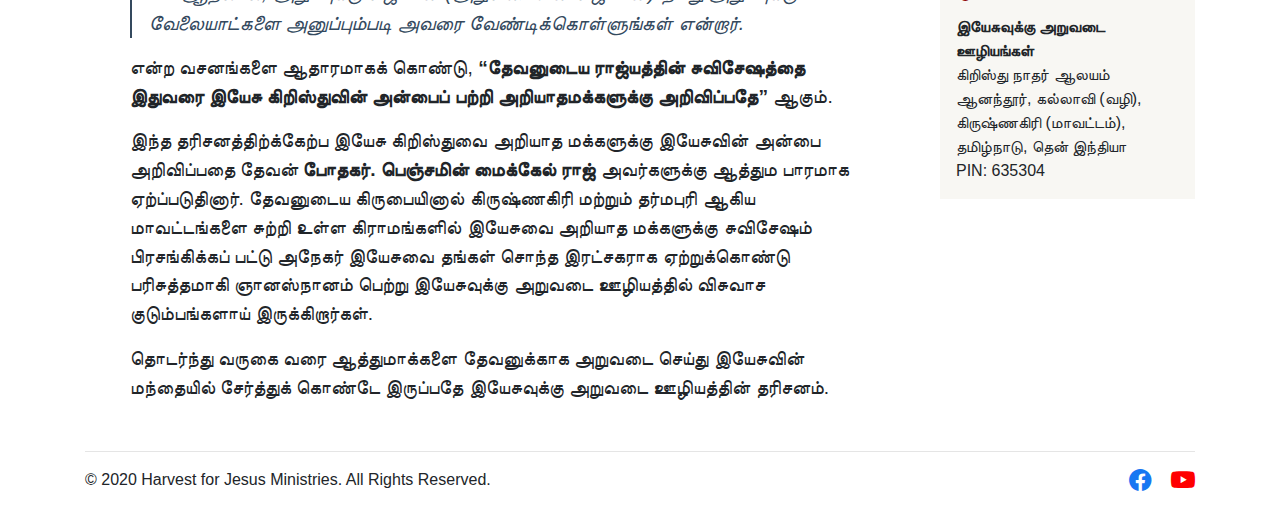
==== commit 383ba6bf: "sunday service 20-Nov-2022" ====
--- a/index.html
+++ b/index.html
@@ -128,14 +128,14 @@
 								<br />
 								<h2 v-if="lang === 'ta'">ஞாயிறு ஆராதனை</h2>
 								<h4 v-if="lang === 'ta'">
-									தலைப்பு: வசனமாகிய விதை - 1
+									தலைப்பு: வசனமாகிய விதை - 2
 								</h4>
 								<!--<h4 v-if="lang === 'ta'">
 									சாட்சி & செய்தி: சகோ. முகமத் ஏஜாஸ் 
 								</h4>-->
 								<h2 v-if="lang === 'en'">Sunday service</h2>
 								<h4 v-if="lang === 'en'">
-									Title: Seed, the word of God - 1
+									Title: Seed, the word of God - 2
 								</h4>
 								<!--<h4 v-if="lang === 'en'">
 									Testimony & Message: Bro. Mohammed Ajhas
@@ -144,7 +144,7 @@
 								<iframe
 									width="640"
 									height="360"
-									src="https://www.youtube.com/embed/Od-62CNw-SA"
+									src="https://www.youtube.com/embed/6EJLfN1Z6wY"
 									frameborder="0"
 									allow="accelerometer; autoplay; encrypted-media; gyroscope; picture-in-picture"
 									allowfullscreen
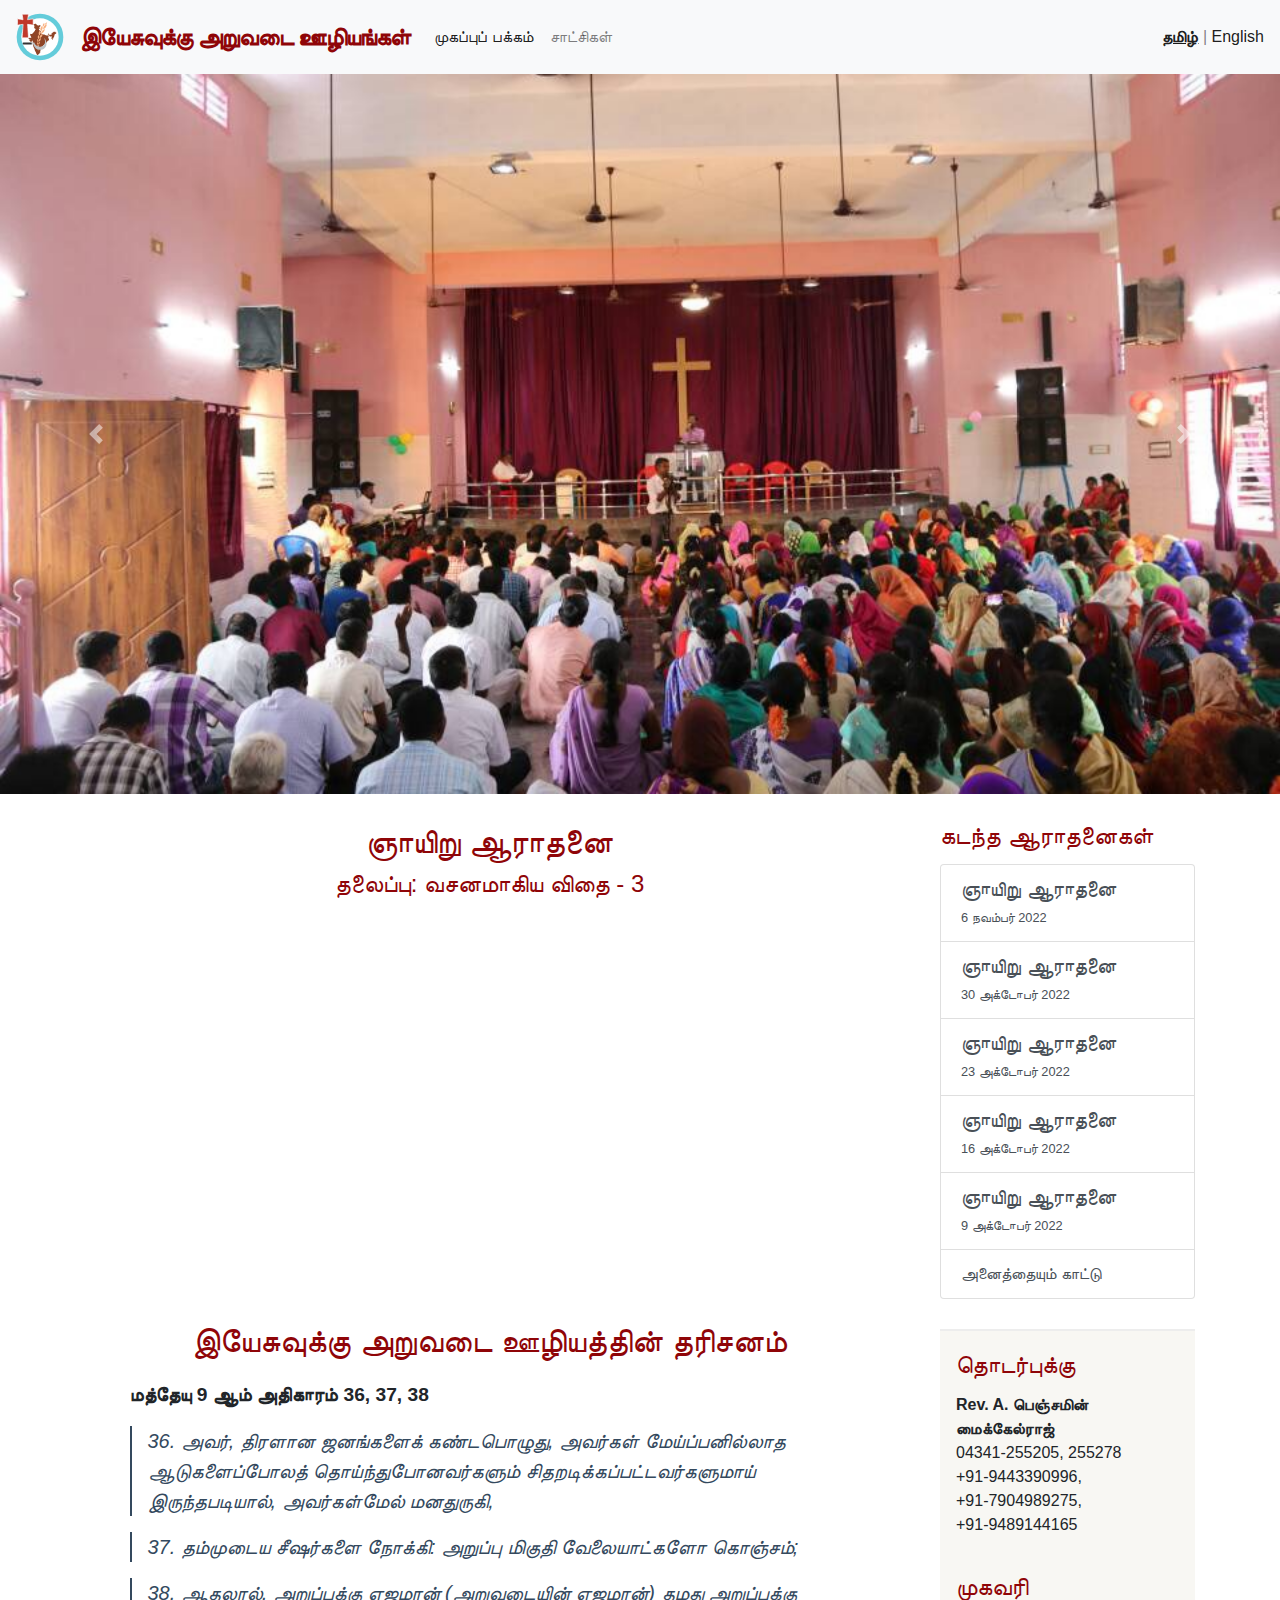
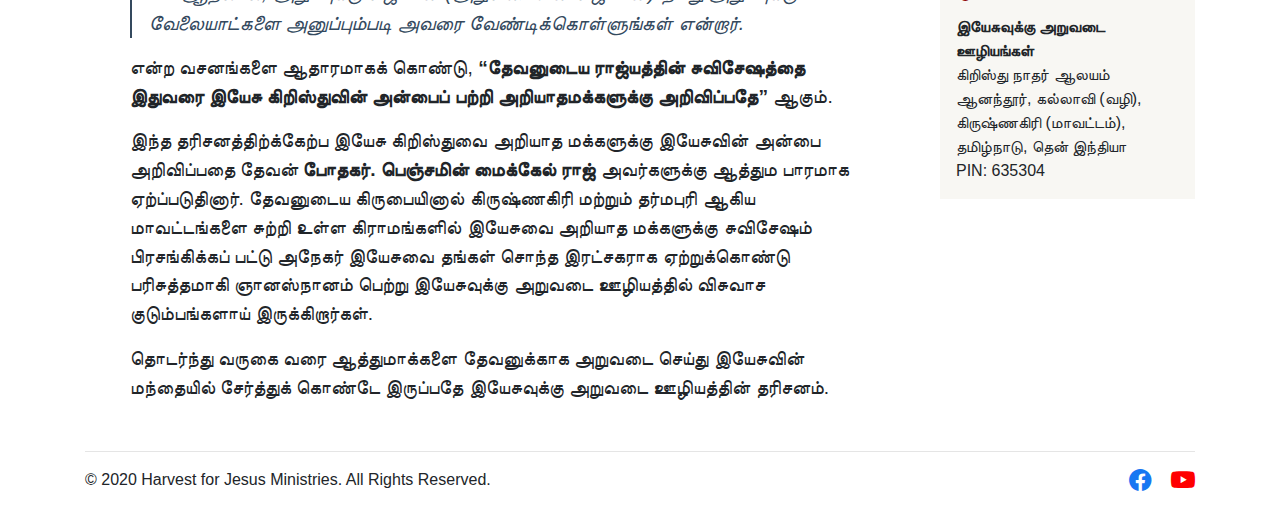
==== commit b7628715: "Sunday service 27-Nov-2022" ====
--- a/index.html
+++ b/index.html
@@ -128,14 +128,14 @@
 								<br />
 								<h2 v-if="lang === 'ta'">ஞாயிறு ஆராதனை</h2>
 								<h4 v-if="lang === 'ta'">
-									தலைப்பு: வசனமாகிய விதை - 2
+									தலைப்பு: வசனமாகிய விதை - 3
 								</h4>
 								<!--<h4 v-if="lang === 'ta'">
 									சாட்சி & செய்தி: சகோ. முகமத் ஏஜாஸ் 
 								</h4>-->
 								<h2 v-if="lang === 'en'">Sunday service</h2>
 								<h4 v-if="lang === 'en'">
-									Title: Seed, the word of God - 2
+									Title: Seed, the word of God - 3
 								</h4>
 								<!--<h4 v-if="lang === 'en'">
 									Testimony & Message: Bro. Mohammed Ajhas
@@ -144,7 +144,7 @@
 								<iframe
 									width="640"
 									height="360"
-									src="https://www.youtube.com/embed/6EJLfN1Z6wY"
+									src="https://www.youtube.com/embed/x0ArZ5CZ6jA"
 									frameborder="0"
 									allow="accelerometer; autoplay; encrypted-media; gyroscope; picture-in-picture"
 									allowfullscreen
